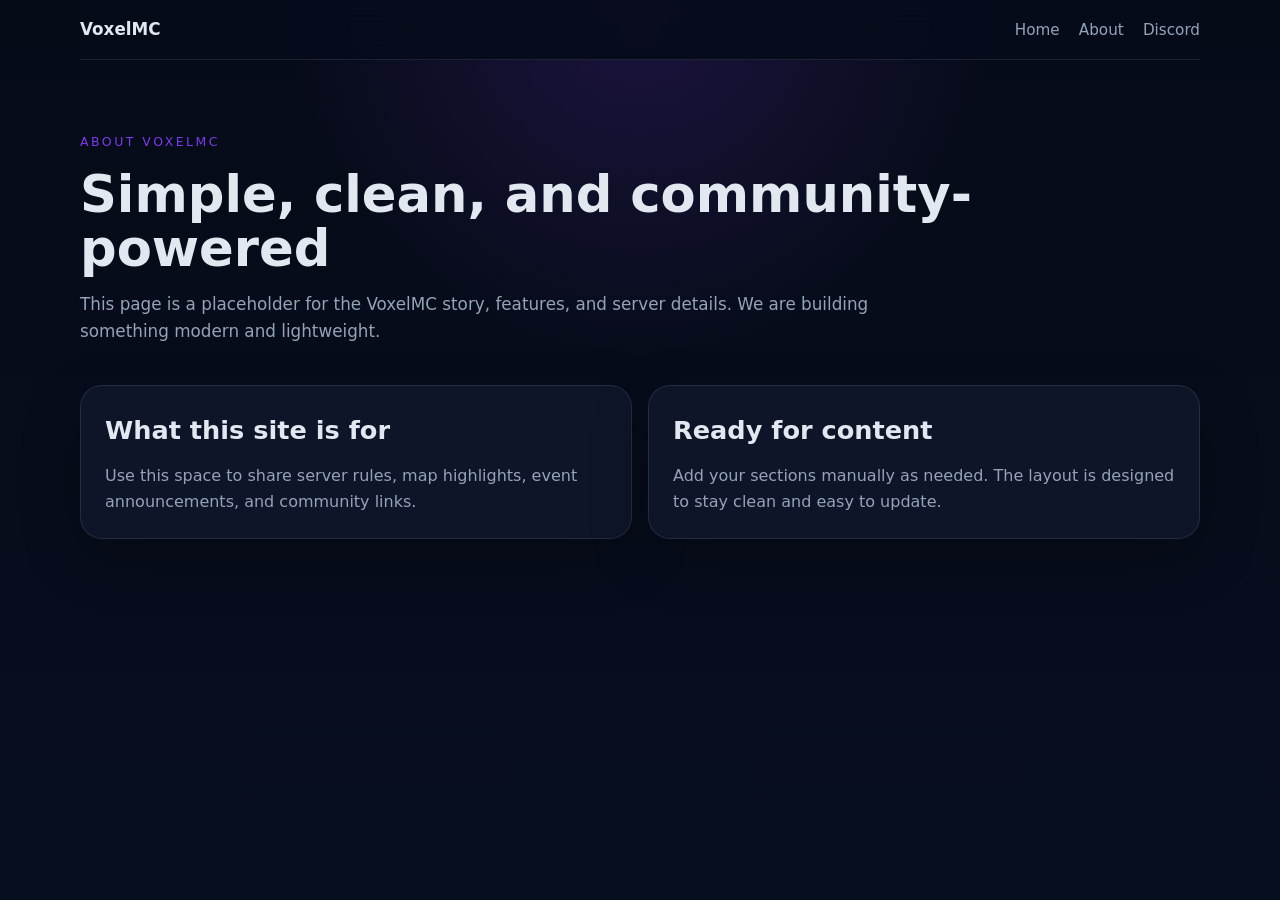
==== about/index.html @ 6f250150 "update website" ====
<!DOCTYPE html>
<html lang="en">
  <head>
    <meta charset="utf-8">
    <meta name="viewport" content="width=device-width, initial-scale=1">
    <meta name="description" content="About VoxelMC">
    <title>About | VoxelMC</title>
    <link rel="stylesheet" href="/assets/style.css">
    <script src="/assets/nav.js"></script>
  </head>
  <body>
    <div class="page-shell">
      <div id="nav-placeholder" class="nav-shell"></div>
      <main class="content">
        <section class="section">
          <p class="eyebrow">About VoxelMC</p>
          <h1>Simple, clean, and community-powered</h1>
          <p class="lead">This page is a placeholder for the VoxelMC story, features, and server details. We are building something modern and lightweight.</p>
        </section>
        <section class="section cards-panel">
          <article class="card card-large">
            <h2>What this site is for</h2>
            <p>Use this space to share server rules, map highlights, event announcements, and community links.</p>
          </article>
          <article class="card card-large">
            <h2>Ready for content</h2>
            <p>Add your sections manually as needed. The layout is designed to stay clean and easy to update.</p>
          </article>
        </section>
      </main>
    </div>
  </body>
</html>
---- assets/style.css ----
:root {
  color-scheme: dark;
  --bg: #050816;
  --surface: rgba(15, 23, 42, 0.95);
  --surface-strong: rgba(15, 23, 42, 1);
  --text: #e2e8f0;
  --muted: #94a3b8;
  --accent: #7c3aed;
  --accent-soft: #8b5cf6;
  --border: rgba(148, 163, 184, 0.16);
  --shadow: 0 20px 60px rgba(0, 0, 0, 0.24);
}

* {
  box-sizing: border-box;
}

html, body {
  margin: 0;
  min-height: 100%;
  font-family: Inter, system-ui, -apple-system, BlinkMacSystemFont, "Segoe UI", sans-serif;
  background: radial-gradient(circle at top, rgba(124, 58, 237, 0.18), transparent 32%),
              linear-gradient(180deg, #060b18 0%, #070e1d 100%);
  color: var(--text);
}

body {
  line-height: 1.6;
}

.page-shell {
  display: flex;
  flex-direction: column;
  min-height: 100vh;
}

.site-nav {
  display: flex;
  align-items: center;
  justify-content: space-between;
  gap: 1rem;
  width: min(1120px, calc(100% - 2rem));
  margin: 0 auto;
  padding: 1rem 0;
  background: rgba(7, 13, 28, 0.92);
  border-bottom: 1px solid var(--border);
  position: sticky;
  top: 0;
  z-index: 10;
  backdrop-filter: blur(14px);
}

.nav-brand a,
.nav-links a {
  color: var(--text);
  text-decoration: none;
}

.nav-brand a {
  font-size: 1.05rem;
  font-weight: 700;
}

.nav-links {
  display: flex;
  gap: 1.2rem;
  list-style: none;
  margin: 0;
  padding: 0;
}

.nav-links a {
  font-size: 0.95rem;
  color: var(--muted);
  transition: color 0.2s ease;
}

.nav-links a:hover,
.nav-links a:focus-visible {
  color: var(--text);
}

.content {
  width: min(1120px, calc(100% - 2rem));
  margin: 0 auto;
  padding: 2rem 0 3rem;
  flex: 1;
}

.hero {
  padding: 3rem 0 2rem;
}

.eyebrow {
  margin: 0 0 1rem;
  color: var(--accent);
  text-transform: uppercase;
  letter-spacing: 0.2em;
  font-size: 0.78rem;
}

h1 {
  margin: 0;
  font-size: clamp(2.4rem, 4vw, 4.25rem);
  line-height: 1.05;
}

h2 {
  margin-top: 0;
  margin-bottom: 0.85rem;
  font-size: clamp(1.5rem, 2vw, 2rem);
}

.lead {
  max-width: 54rem;
  margin: 1rem 0 0;
  color: var(--muted);
  font-size: 1.05rem;
}

.section {
  margin-top: 2.5rem;
}

.card-grid {
  display: grid;
  gap: 1rem;
  grid-template-columns: repeat(auto-fit, minmax(220px, 1fr));
  margin-top: 2rem;
}

.card,
.card-large {
  display: block;
  padding: 1.5rem;
  border: 1px solid var(--border);
  border-radius: 22px;
  background: var(--surface);
  box-shadow: var(--shadow);
  transition: transform 0.2s ease, border-color 0.2s ease;
}

.card:hover,
.card:focus-visible,
.card-large:hover,
.card-large:focus-visible {
  transform: translateY(-3px);
  border-color: rgba(124, 58, 237, 0.4);
}

.card h2,
.card-large h2 {
  margin: 0 0 0.75rem;
}

.card p,
.card-large p {
  margin: 0;
  color: var(--muted);
}

.cards-panel {
  display: grid;
  gap: 1rem;
  grid-template-columns: repeat(auto-fit, minmax(260px, 1fr));
}

@media (max-width: 640px) {
  .site-nav {
    flex-direction: column;
    align-items: flex-start;
  }

  .content {
    padding-top: 1.5rem;
  }
}
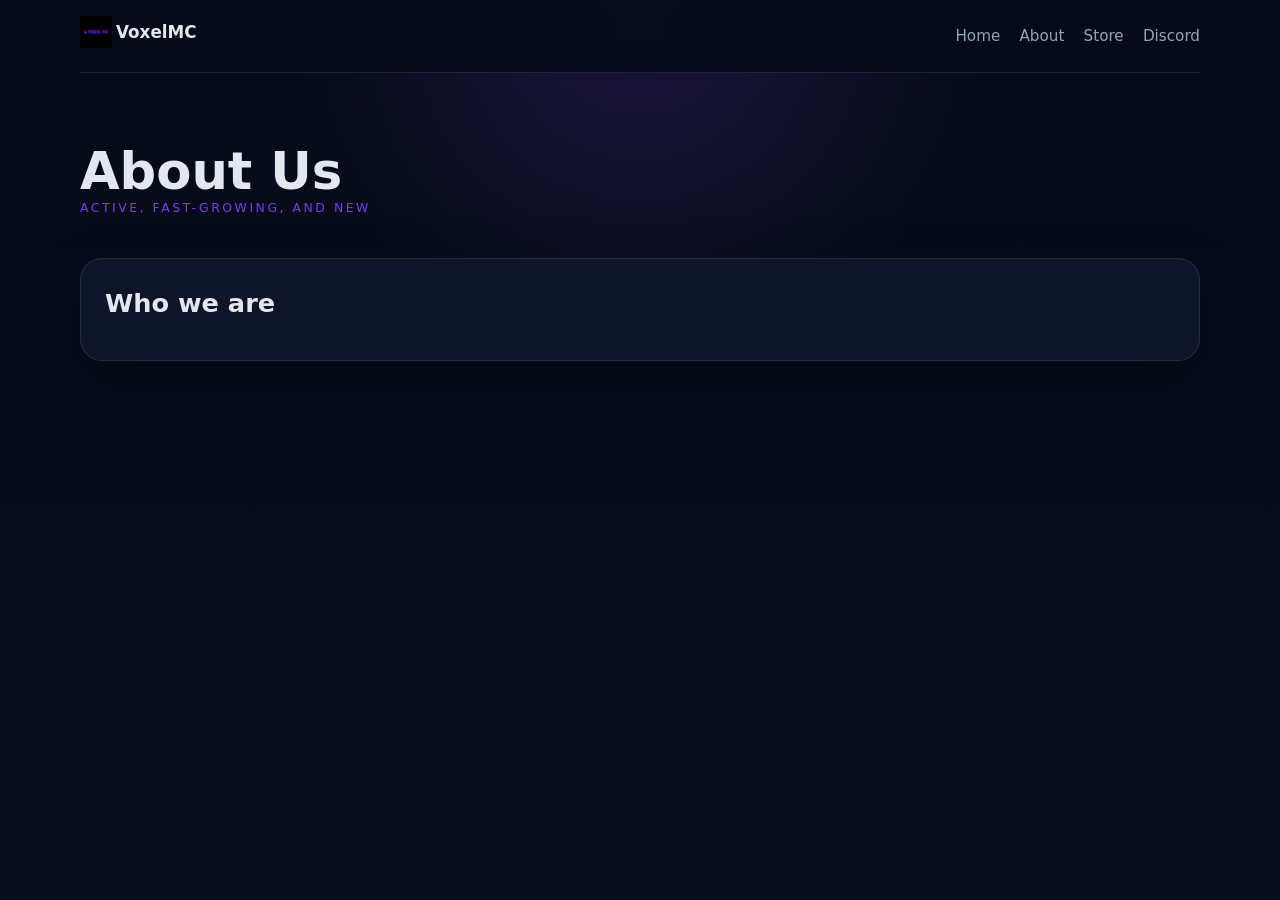
==== commit 8d13341b: "Update site (huge update) Co-authored-by: 41stelitecorp <41stelitecorp@users.noreply.github.com>" ====
--- a/about/index.html
+++ b/about/index.html
@@ -4,7 +4,7 @@
     <meta charset="utf-8">
     <meta name="viewport" content="width=device-width, initial-scale=1">
     <meta name="description" content="About VoxelMC">
-    <title>About | VoxelMC</title>
+    <title>VoxelMC | About</title>
     <link rel="stylesheet" href="/assets/style.css">
     <script src="/assets/nav.js"></script>
   </head>
@@ -13,18 +13,13 @@
       <div id="nav-placeholder" class="nav-shell"></div>
       <main class="content">
         <section class="section">
-          <p class="eyebrow">About VoxelMC</p>
-          <h1>Simple, clean, and community-powered</h1>
-          <p class="lead">This page is a placeholder for the VoxelMC story, features, and server details. We are building something modern and lightweight.</p>
+          <h1>About Us</h1>
+          <p class="eyebrow">Active, fast-growing, and new</p>
         </section>
         <section class="section cards-panel">
           <article class="card card-large">
-            <h2>What this site is for</h2>
-            <p>Use this space to share server rules, map highlights, event announcements, and community links.</p>
-          </article>
-          <article class="card card-large">
-            <h2>Ready for content</h2>
-            <p>Add your sections manually as needed. The layout is designed to stay clean and easy to update.</p>
+            <h2>Who we are</h2>
+            <p></p>
           </article>
         </section>
       </main>
--- a/assets/style.css
+++ b/assets/style.css
@@ -174,4 +174,4 @@
   .content {
     padding-top: 1.5rem;
   }
-}
+}
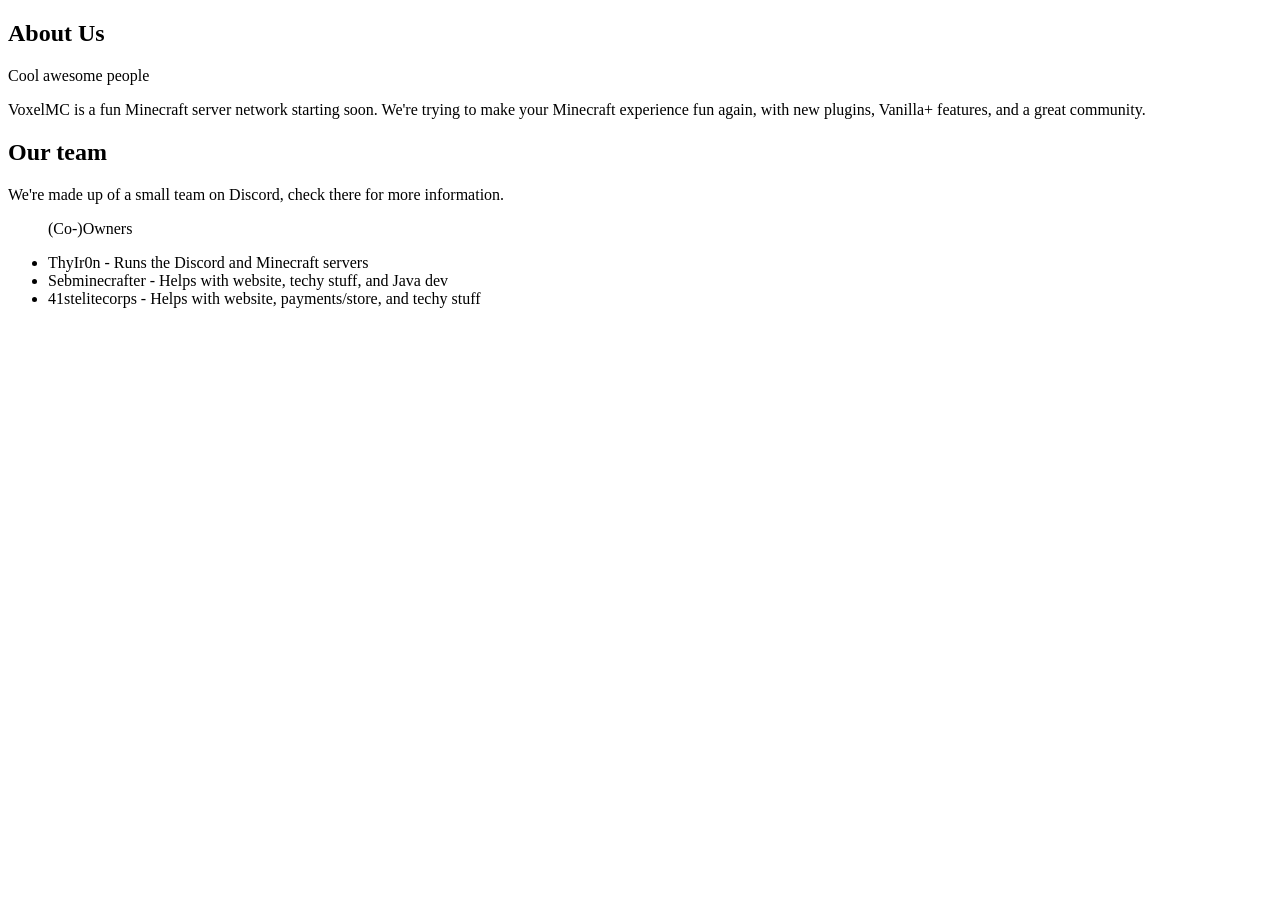
==== commit d5627544: "update about" ====
--- a/about/index.html
+++ b/about/index.html
@@ -5,24 +5,29 @@
     <meta name="viewport" content="width=device-width, initial-scale=1">
     <meta name="description" content="About VoxelMC">
     <title>VoxelMC | About</title>
-    <link rel="stylesheet" href="/assets/style.css">
-    <script src="/assets/nav.js"></script>
+    <script src="/assets/main.js"></script>
   </head>
   <body>
-    <div class="page-shell">
-      <div id="nav-placeholder" class="nav-shell"></div>
-      <main class="content">
-        <section class="section">
-          <h1>About Us</h1>
-          <p class="eyebrow">Active, fast-growing, and new</p>
-        </section>
-        <section class="section cards-panel">
-          <article class="card card-large">
-            <h2>Who we are</h2>
-            <p></p>
-          </article>
-        </section>
-      </main>
-    </div>
+    <main class="content">
+      <section class="section">
+        <h1>About Us</h1>
+        <p class="eyebrow">Cool awesome people</p>
+        <p class="lead">VoxelMC is a fun Minecraft server network starting soon. 
+          We're trying to make your Minecraft experience fun again, with new plugins,
+           Vanilla+ features, and a great community.</p>
+      </section>
+      <section class="section cards-panel">
+        <article class="card card-large">
+          <h2>Our team</h2>
+          <p>We're made up of a small team on Discord, check there for more information.</p>
+          <ul>
+            <p>(Co-)Owners</p>
+            <li>ThyIr0n - Runs the Discord and Minecraft servers</li>
+            <li>Sebminecrafter - Helps with website, techy stuff, and Java dev</li>
+            <li>41stelitecorps - Helps with website, payments/store, and techy stuff</li>
+          </ul>
+        </article>
+      </section>
+    </main>
   </body>
 </html>
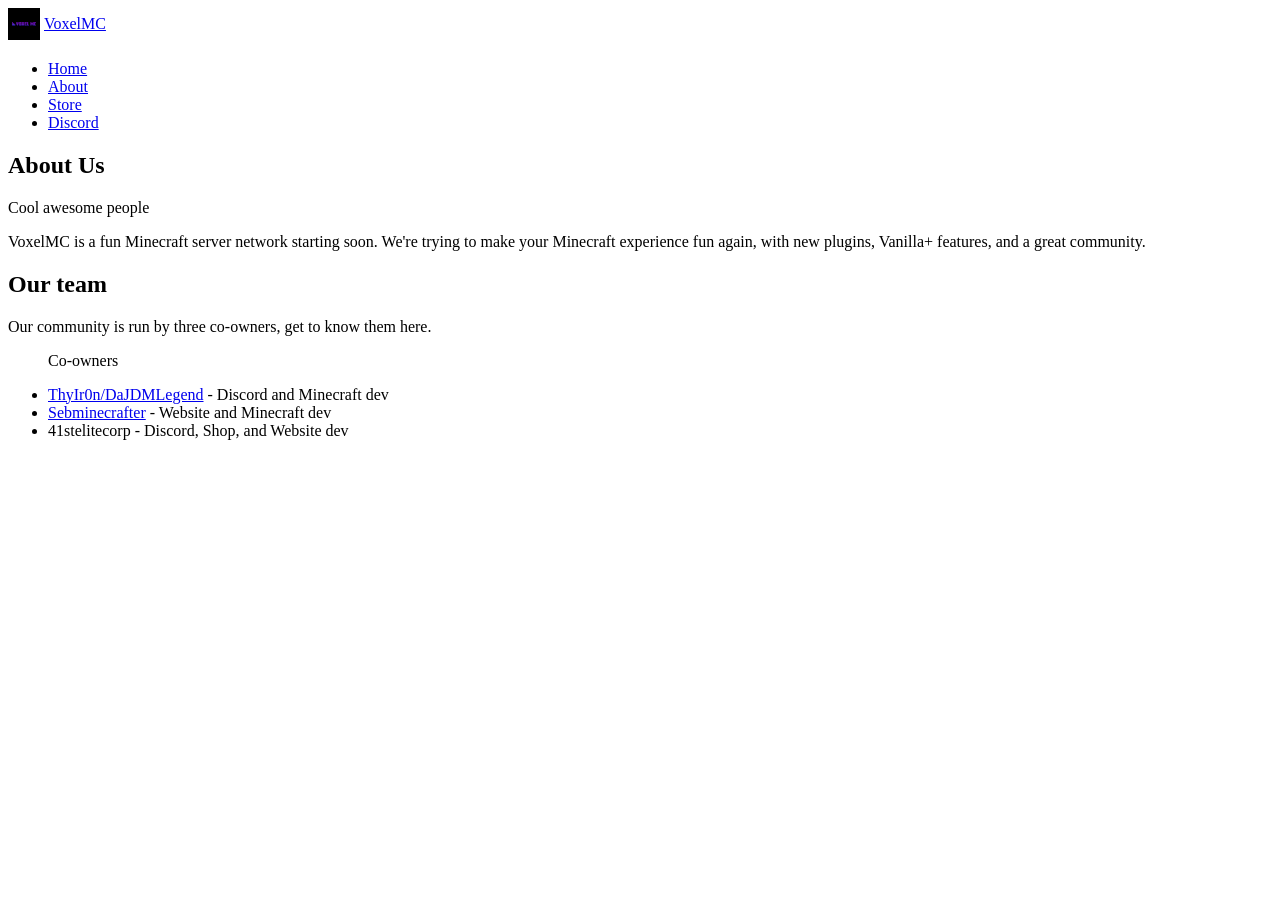
==== commit b69cb505: "Update index.html" ====
--- a/about/index.html
+++ b/about/index.html
@@ -4,7 +4,7 @@
     <meta charset="utf-8">
     <meta name="viewport" content="width=device-width, initial-scale=1">
     <meta name="description" content="About VoxelMC">
-    <title>VoxelMC | About</title>
+    <title>VoxelMC | About Us</title>
     <script src="/assets/main.js"></script>
   </head>
   <body>
@@ -19,12 +19,12 @@
       <section class="section cards-panel">
         <article class="card card-large">
           <h2>Our team</h2>
-          <p>We're made up of a small team on Discord, check there for more information.</p>
+          <p>Our community is run by three co-owners, get to know them here.</p>
           <ul>
-            <p>(Co-)Owners</p>
-            <li>ThyIr0n - Runs the Discord and Minecraft servers</li>
-            <li>Sebminecrafter - Helps with website, techy stuff, and Java dev</li>
-            <li>41stelitecorps - Helps with website, payments/store, and techy stuff</li>
+            <p>Co-owners</p>
+            <li><a href="https://guns.lol/thyir0n">ThyIr0n/DaJDMLegend</a> - Discord and Minecraft dev</li>
+            <li><a href="https://guns.lol/sebminecrafter">Sebminecrafter</a> - Website and Minecraft dev</li>
+            <li>41stelitecorp - Discord, Shop, and Website dev</li>
           </ul>
         </article>
       </section>
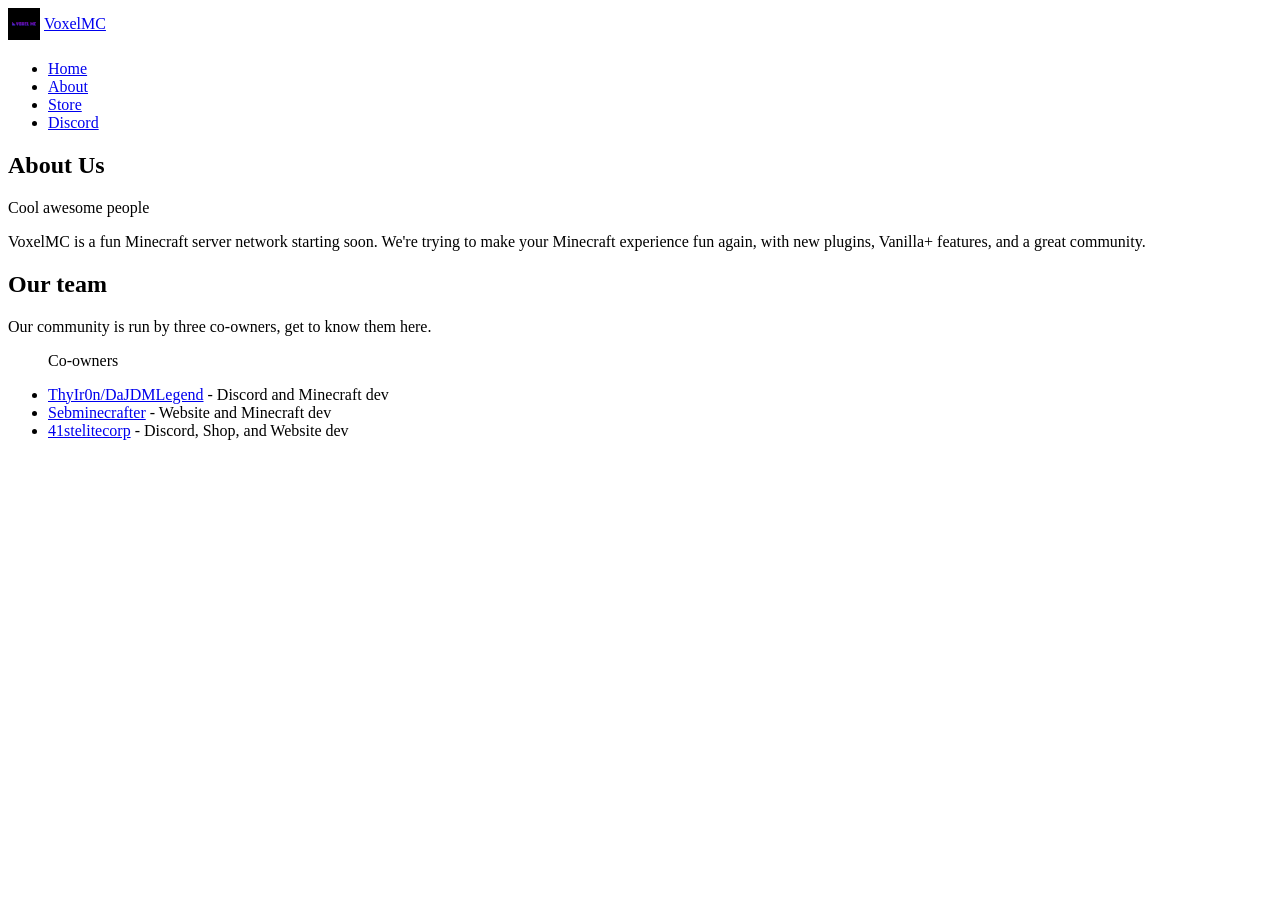
==== commit 278d7792: "Update index.html" ====
--- a/about/index.html
+++ b/about/index.html
@@ -24,7 +24,7 @@
             <p>Co-owners</p>
             <li><a href="https://guns.lol/thyir0n">ThyIr0n/DaJDMLegend</a> - Discord and Minecraft dev</li>
             <li><a href="https://guns.lol/sebminecrafter">Sebminecrafter</a> - Website and Minecraft dev</li>
-            <li>41stelitecorp - Discord, Shop, and Website dev</li>
+            <li><a href="https://discord.com/users/1415143432971882520">41stelitecorp</a> - Discord, Shop, and Website dev</li>
           </ul>
         </article>
       </section>
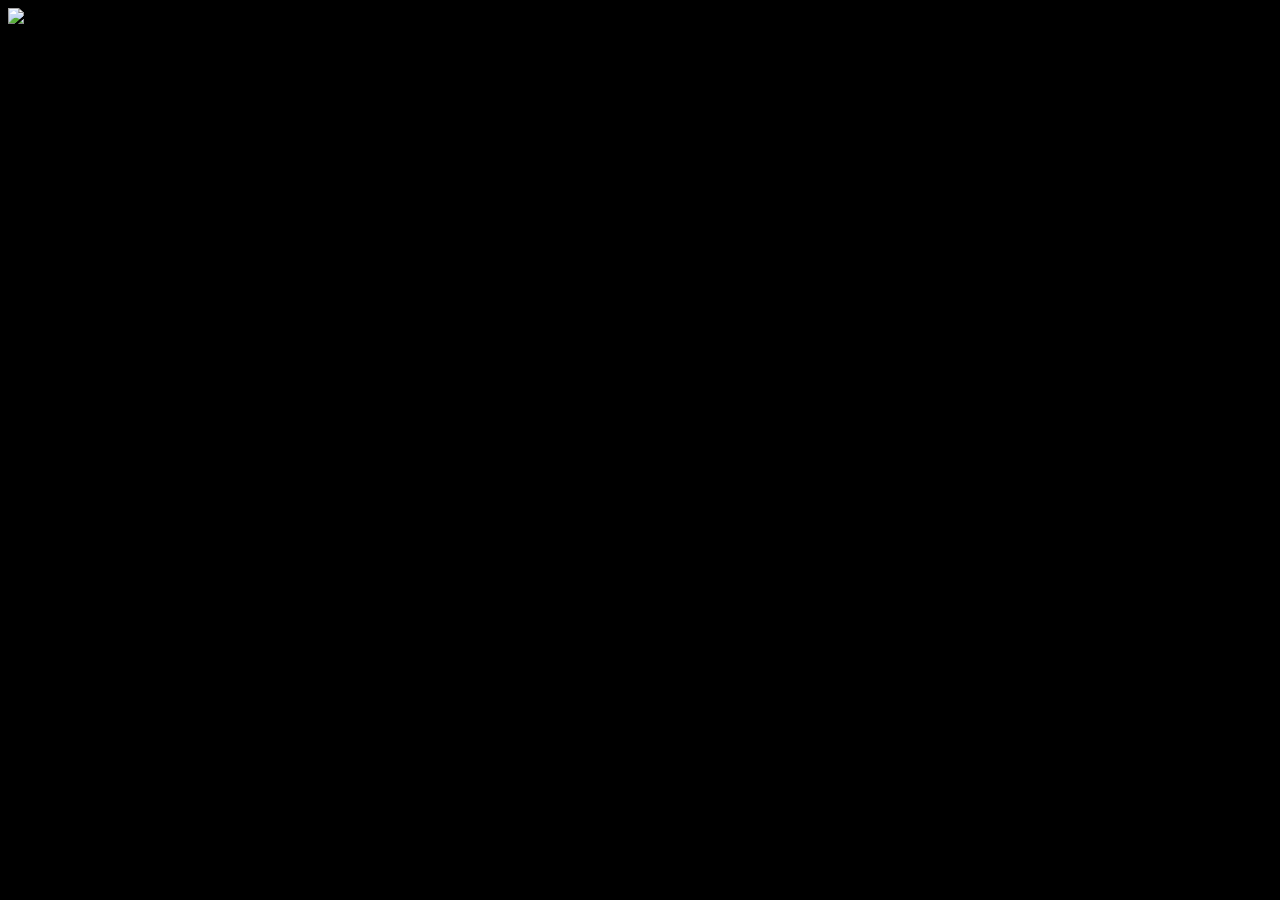
==== commit 41fbbc22: "Update index.html" ====
--- a/about/index.html
+++ b/about/index.html
@@ -5,6 +5,7 @@
     <meta name="viewport" content="width=device-width, initial-scale=1">
     <meta name="description" content="About VoxelMC">
     <title>VoxelMC | About Us</title>
+    <style id="loader">*{background:#000000;color:#000000;}</style>
     <script src="/assets/main.js"></script>
   </head>
   <body>
@@ -23,8 +24,8 @@
           <ul>
             <p>Co-owners</p>
             <li><a href="https://guns.lol/thyir0n">ThyIr0n/DaJDMLegend</a> - Discord and Minecraft dev</li>
-            <li><a href="https://guns.lol/sebminecrafter">Sebminecrafter</a> - Website and Minecraft dev</li>
-            <li><a href="https://discord.com/users/1415143432971882520">41stelitecorp</a> - Discord, Shop, and Website dev</li>
+            <li><a href="https://guns.lol/sebminecrafter">Sebminecrafter</a> - Minecraft and Website dev</li>
+            <li><a href="https://discord.com/users/1415143432971882520">41stelitecorp</a> - Discord, Store, and Website dev</li>
           </ul>
         </article>
       </section>
